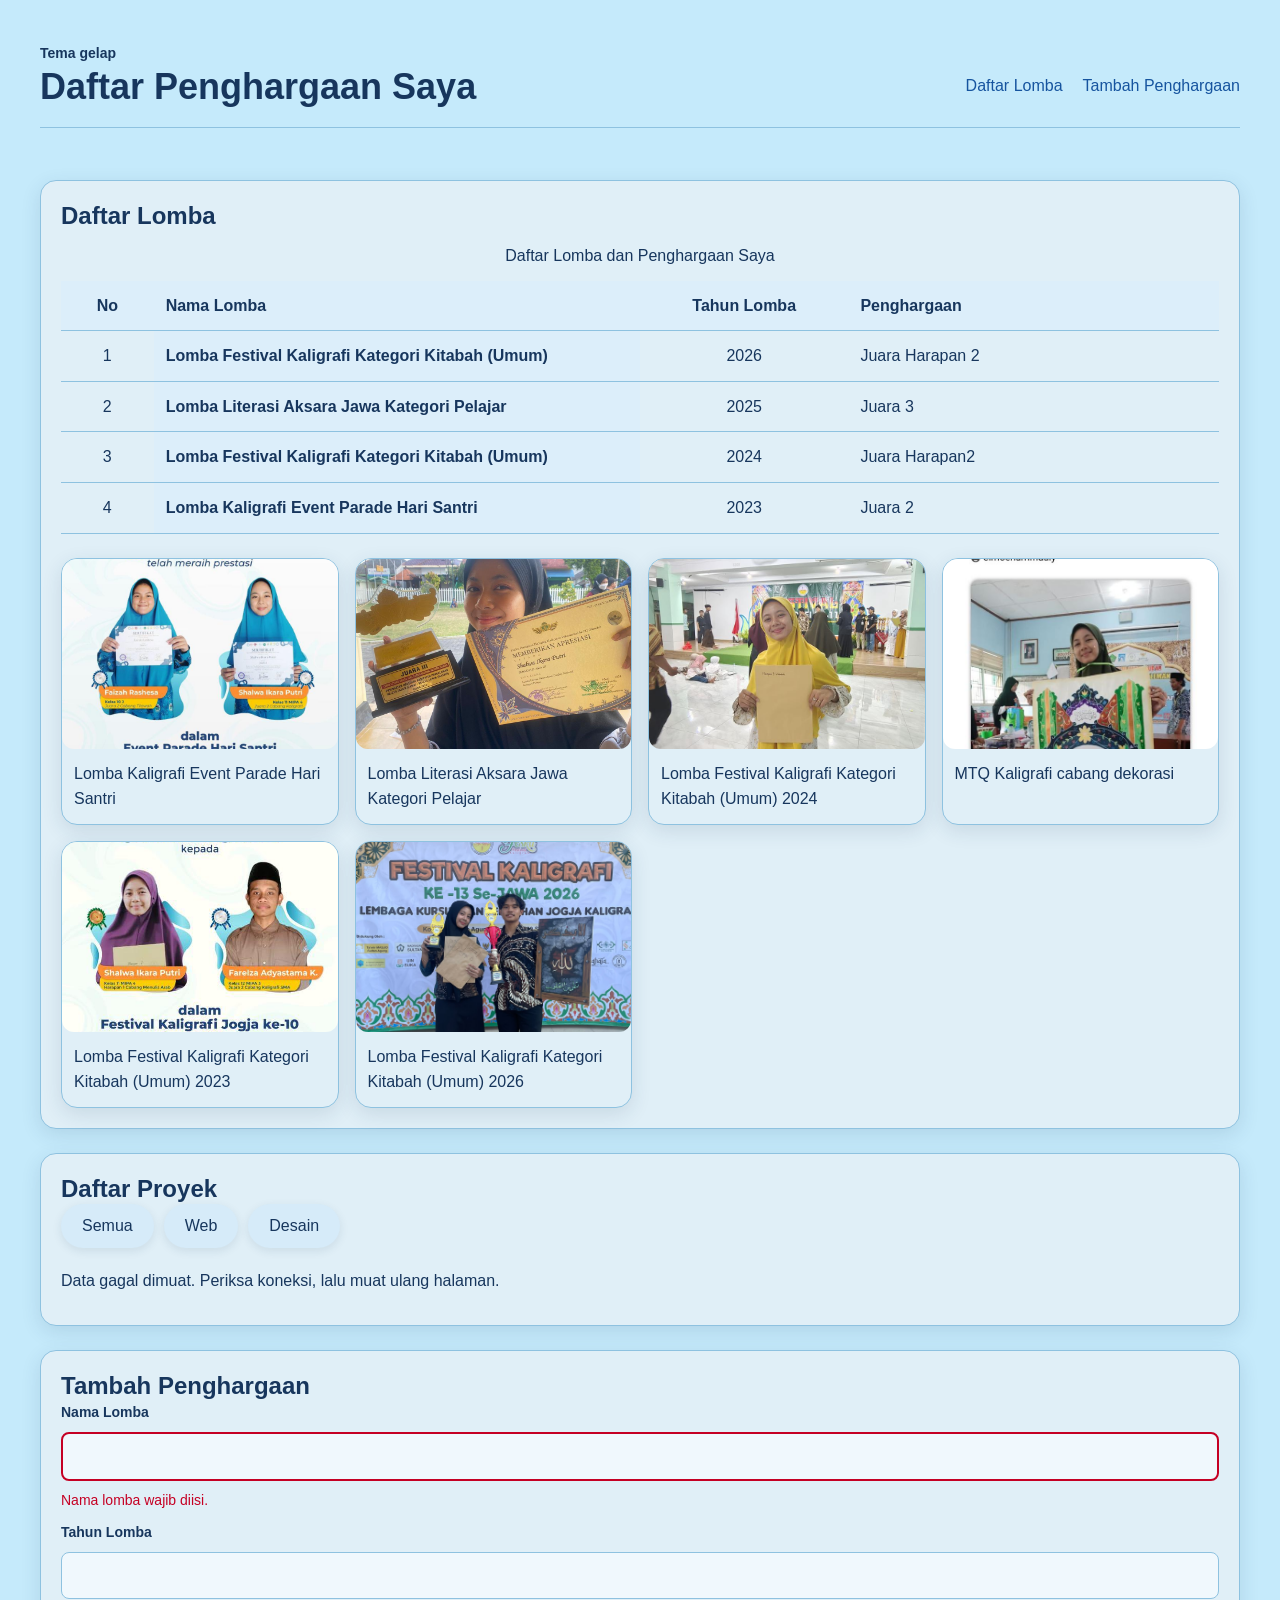
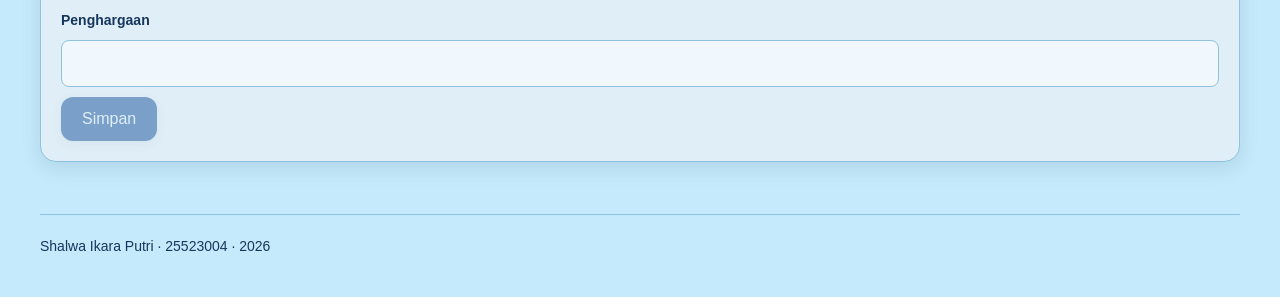
==== worksheet-p11/profil.html @ 8ad4c73e "P11 — lima modul berjalan" ====
<!DOCTYPE html>

<html lang="id">
<head>
  <meta charset="utf-8">
  <meta name="viewport" content="width=device-width, initial-scale=1.0">
  <title>Daftar Penghargaan Saya</title>

  <link rel="icon" href="data:,">
  <link rel="stylesheet" href="tokens.css">
  <link rel="stylesheet" href="base.css">
  <link rel="stylesheet" href="layout.css">
  <link rel="stylesheet" href="komponen.css">
  <link rel="stylesheet" href="tema.css">
  <link rel="stylesheet" href="responsif.css">
</head>
<body>

<div class="page">

<header>
  <input type="checkbox" id="tema" class="pengalih-tema">
  <label for="tema" class="tombol-tema">Tema gelap</label>

  <div class="header-baris">
    <h1>Daftar Penghargaan Saya</h1>

    <nav class="navbar" aria-label="Navigasi utama">
      <ul>
        <li><a href="#daftar-lomba">Daftar Lomba</a></li>
        <li><a href="#tambah-penghargaan">Tambah Penghargaan</a></li>
      </ul>
    </nav>
  </div>
</header>

  <main class="isi">

    <section class="sisi" id="daftar-lomba">
      <h2>Daftar Lomba</h2>

<div class="table-wrap">
  <table class="tabel-penghargaan">
    <caption>Daftar Lomba dan Penghargaan Saya</caption>

  <thead>
    <tr>
      <th scope="col">No</th>
      <th scope="col">Nama Lomba</th>
      <th scope="col">Tahun Lomba</th>
      <th scope="col">Penghargaan</th>
    </tr>
  </thead>

  <tbody>
    <tr>
  <td>1</td>
  <th scope="row">Lomba Festival Kaligrafi Kategori Kitabah (Umum)</th>
  <td>2026</td>
  <td>Juara Harapan 2</td>
</tr>

    <tr>
  <td>2</td>
  <th scope="row">Lomba Literasi Aksara Jawa Kategori Pelajar</th>
  <td>2025</td>
  <td>Juara 3</td>
    </tr>

    <tr>
  <td>3</td>
      <th scope="row">Lomba Festival Kaligrafi Kategori Kitabah (Umum)</th>
      <td>2024</td>
      <td>Juara Harapan2</td>
    </tr>

    <tr>
  <td>4</td>
      <th scope="row">Lomba Kaligrafi Event Parade Hari Santri</th>
      <td>2023</td>
      <td>Juara 2</td>
    </tr>
  </tbody>
  </table>
</div>

<div class="galeri-penghargaan">

  <figure class="kartu-penghargaan">
    <img src="penghargaan-1.jpeg" alt="Lomba Kaligrafi Event Parade Hari Santri">
    <figcaption>Lomba Kaligrafi Event Parade Hari Santri</figcaption>
  </figure>

  <figure class="kartu-penghargaan">
    <img src="penghargaan-2.jpeg" alt="Lomba Literasi Aksara Jawa Kategori Pelajar">
    <figcaption>Lomba Literasi Aksara Jawa Kategori Pelajar</figcaption>
  </figure>

  <figure class="kartu-penghargaan">
    <img src="penghargaan-3.jpeg" alt="Lomba Festival Kaligrafi Kategori Kitabah (Umum) 2024">
    <figcaption>Lomba Festival Kaligrafi Kategori Kitabah (Umum) 2024 </figcaption>
  </figure>

  <figure class="kartu-penghargaan">
    <img src="penghargaan-4.jpeg" alt="MTQ Kaligrafi cabang dekorasi ">
    <figcaption>MTQ Kaligrafi cabang dekorasi </figcaption>
  </figure>

  <figure class="kartu-penghargaan">
    <img src="penghargaan-5.jpeg" alt="lomba festival kaligrafi kategori kitabah (umum) 2023">
    <figcaption>Lomba Festival Kaligrafi Kategori Kitabah (Umum) 2023</figcaption>
  </figure>

  <figure class="kartu-penghargaan">
    <img src="penghargaan-6.jpeg" alt="lomba festival kaligrafi kategori kitabah (umum) 2026">
    <figcaption>Lomba Festival Kaligrafi Kategori Kitabah (Umum) 2026</figcaption>
  </figure>


</div>
    </section>

<section class="sisi" id="proyek">
  <h2>Daftar Proyek</h2>

  <div id="filter">
    <button type="button" data-kategori="semua">Semua</button>
    <button type="button" data-kategori="web">Web</button>
    <button type="button" data-kategori="desain">Desain</button>
  </div>

<p id="muat" hidden>Memuat data...</p>

<p id="kosong" hidden>Belum ada data.</p>

<ul id="daftar"></ul>
</section>

<section class="utama" id="tambah-penghargaan">
  <h2>Tambah Penghargaan</h2>


<form id="form-penghargaan" novalidate>
  <div class="form-kolom">
    <label for="nama-lomba">Nama Lomba</label>
    <input type="text" id="nama-lomba" name="nama-lomba" required>
    <small class="pesan-galat" id="galat-nama"></small>
  </div>

  <div class="form-kolom">
    <label for="tahun-lomba">Tahun Lomba</label>
    <input type="number" id="tahun-lomba" name="tahun-lomba" required>
    <small class="pesan-galat" id="galat-tahun"></small>
  </div>

  <div class="form-kolom">
    <label for="penghargaan">Penghargaan</label>
    <input type="text" id="penghargaan" name="penghargaan" required>
    <small class="pesan-galat" id="galat-penghargaan"></small>
  </div>

  <button type="submit" id="tombol-simpan" disabled>Simpan</button>
</form>

    </section>

  </main>

    <footer>
    <p>Shalwa Ikara Putri · 25523004 · 2026</p>
  </footer>

</div>

<script type="module" src="js/app.js"></script>

</body>
</html>
---- worksheet-p11/tokens.css ----
/* LAPIS 1 — primitif: nilai mentah */
:root {
  --blue-700: #1D3A8C;
  --blue-500: #2563EB;
  --gray-50: #9BD5EA;
  --gray-900: #061945;

  --space-1: 0.25rem;
  --space-2: 0.5rem;
  --space-3: 1rem;
  --space-4: 1.25rem;
  --space-6: 1.75rem;

  --radius-md: 0.75rem;
  --radius-full: 999px;

  --shadow-1: 0 2px 6px rgba(0, 0, 0, .12);

  --text-sm: 0.875rem;
  --text-md: 1rem;
  --text-xl: 1.5rem;
  --text-3xl: 2.25rem;
}

/* LAPIS 2 — semantik: peran */
:root {
  --color-bg: var(--gray-50);
  --color-fg: var(--gray-900);
  --color-surface: #FFFFFF;
  --color-border: #234F67;
  --color-primary: var(--blue-700);
  --color-danger: #C50024;
  --color-focus: var(--blue-500);

  --card-pad: var(--space-4);
  --section-gap: var(--space-6);
}
---- worksheet-p11/base.css ----
@import url('https://fonts.googleapis.com/css2?family=Poppins:wght@400;500;600;700&display=swap');

*,
*::before,
*::after {
  box-sizing: border-box;
}

* {
  margin: 0;
}

img {
  max-width: 100%;
  height: auto;
  display: block;
}

html {
  font-size: 100%;
}


body {
  font-family: 'Poppins', sans-serif;
  font-size: var(--text-md);
  line-height: 1.6;
  color: var(--color-fg);
  background: var(--color-bg);
  padding: var(--space-4);
}


h1 {
  font-size: var(--text-3xl);
  line-height: 1.15;
}

h2 {
  font-size: var(--text-xl);
  line-height: 1.25;
}

h3 {
  font-size: var(--text-md);
}

main p {
  max-width: 60ch;
}
---- worksheet-p11/layout.css ----
.page {
  display: grid;
  grid-template-rows: auto 1fr auto;
  min-height: 100dvh;
}

header {
  padding-block: var(--space-4);
  border-bottom: 1px solid var(--color-border);
}

.navbar {
  display: flex;
  gap: var(--space-4);
  align-items: center;
}


.isi {
  display: grid;
  grid-template-columns: minmax(0, 1fr);
  gap: 24px;
  align-items: start;
}

#daftar-lomba,
#proyek,
#tambah-penghargaan {
  width: 100%;
  min-width: 0;
  box-sizing: border-box;
}


.utama {
  margin-top: var(--space-6);
}

.galeri {
  display: grid;
  grid-template-columns: repeat(auto-fit, minmax(16rem, 1fr));
  gap: var(--space-4);
}

.kartu__kaki {
  display: flex;
  align-items: center;
  justify-content: space-between;
  gap: var(--space-2);
}

.sorotan {
  grid-column: span 2;
}

.papan {
  grid-row: span 2;
}

.header-baris {
  display: flex;
  align-items: center;
  justify-content: space-between;
  gap: var(--space-4);
  flex-wrap: wrap;
}

nav ul {
  display: flex;
  gap: var(--space-4);
  list-style: none;
  padding: 0;
}

nav a {
  color: var(--color-primary);
  text-decoration: none;
}

nav a:hover {
  text-decoration: underline;
}

main {
  gap: var(--section-gap);
  padding-block: var(--space-6);
}

.katalog {
  display: flex;
  flex-wrap: wrap;
  gap: var(--space-4);
}

.kartu {
  flex: 1 1 16rem;
  background: var(--color-surface);
  border: 1px solid var(--color-border);
  border-radius: var(--radius-md);
  box-shadow: var(--shadow-1);
  padding: var(--card-pad);
}

.galeri .kartu {
  display: grid;
  align-content: start;
  min-height: 14rem;
}

.kartu__isi {
  min-width: 0;
}

.kartu__judul {
  overflow-wrap: anywhere;
}

table {
  width: 100%;
}

th,
td {
  padding: var(--space-2);
  overflow-wrap: break-word;
}

footer {
  margin-top: var(--space-6);
  padding-block: var(--space-4);
  border-top: 1px solid var(--color-border);
  color: var(--color-fg);
  font-size: var(--text-sm);
}


@media (max-width: 600px) {
  .isi {
    grid-template-columns: minmax(0, 1fr);
    gap: 24px;
  }

  .sisi,
  .utama {
    min-width: 0;
    width: 100%;
  }

  .table-wrap {
    width: 100%;
    overflow-x: auto;
  }

  table {
    width: 100%;
    min-width: 500px;
    table-layout: auto;
  }

  th,
  td {
    overflow-wrap: anywhere;
  }

  .galeri-penghargaan {
    grid-template-columns: repeat(2, minmax(0, 1fr));
  }

  .kartu-penghargaan img {
    width: 100%;
    height: auto;
  }
}


  .sisi,
  .utama {
    min-width: 0;
  }

  table {
    width: 100%;
    table-layout: fixed;
  }

  th,
  td {
    overflow-wrap: anywhere;
  }

  figure img {
    max-width: 100%;
    height: auto;
  }

  
#daftar-lomba .table-wrap {
  margin-bottom: 24px;
}

#daftar-lomba .galeri-penghargaan {
  margin-top: 24px;
}
---- worksheet-p11/komponen.css ----
.form-kolom {
  display: flex;
  flex-direction: column;
  gap: var(--space-2);
}

label {
  font-size: var(--text-sm);
  font-weight: 600;
}

input,
select,
textarea {
  font: inherit;
  padding: var(--space-2) var(--space-3);
  border: 1px solid var(--color-border);
  border-radius: var(--radius-md);
  background: var(--color-surface);
  color: var(--color-fg);
}

button {
  font: inherit;
  padding: var(--space-2) var(--space-4);
  border: 1px solid transparent;
  border-radius: var(--radius-md);
  background: var(--color-primary);
  color: var(--color-surface);
  cursor: pointer;
}

:focus-visible {
  outline: 2px solid var(--color-focus);
  outline-offset: 2px;
}

input:user-invalid {
  border-color: var(--color-danger);
  border-width: 2px;
}

.pesan-galat {
  display: none;
  color: var(--color-danger);
  font-size: var(--text-sm);
}

.form-kolom:has(input:user-invalid) .pesan-galat {
  display: block;
}


#proyek {
  margin-top: 24px;
  padding: 24px;
  overflow: hidden;
}

#filter {
  display: flex;
  flex-wrap: wrap;
  gap: 10px;
  margin-bottom: 16px;
}

#daftar {
  padding-left: 24px;
  margin: 0;
}

#daftar li {
  margin-bottom: 16px;
  overflow-wrap: anywhere;
}

#daftar h3 {
  margin: 0 0 8px;
}

#daftar p {
  margin: 4px 0;
}

#kosong {
  margin: 12px 0;
}


#tambah-penghargaan form {
  display: grid;
  grid-template-columns: minmax(0, 1fr);
  gap: 10px;
}

#tambah-penghargaan input {
  width: 100%;
  max-width: 100%;
  box-sizing: border-box;
}

#tambah-penghargaan button {
  justify-self: start;
}


/* Susunan utama halaman */
.isi {
  display: flex;
  flex-direction: column;
  gap: 24px;
  align-items: stretch;
}

#daftar-lomba,
#proyek,
#tambah-penghargaan {
  width: 100%;
  min-width: 0;
  margin: 0;
  box-sizing: border-box;
}

/* Galeri penghargaan */
.galeri-penghargaan {
  display: grid;
  grid-template-columns: repeat(3, minmax(0, 1fr));
  gap: 16px;
  margin-top: 24px;
}

.kartu-penghargaan {
  min-width: 0;
  margin: 0;
}

.kartu-penghargaan img {
  display: block;
  width: 100%;
  height: auto;
  border-radius: var(--radius-md);
}

@media (max-width: 600px) {
  .galeri-penghargaan {
    grid-template-columns: repeat(2, minmax(0, 1fr));
  }
}


/* Tabel penghargaan */
.table-wrap {
  width: 100%;
  overflow-x: auto;
}

.tabel-penghargaan {
  width: 100%;
  table-layout: fixed;
  border-collapse: collapse;
  text-align: left;
}

.tabel-penghargaan caption {
  padding: 12px;
  font-weight: 500;
  text-align: center;
}

.tabel-penghargaan th,
.tabel-penghargaan td {
  padding: 12px 10px;
  vertical-align: middle;
  overflow-wrap: anywhere;
}

.tabel-penghargaan th:nth-child(1),
.tabel-penghargaan td:nth-child(1) {
  width: 8%;
  text-align: center;
}

.tabel-penghargaan th:nth-child(2),
.tabel-penghargaan td:nth-child(2) {
  width: 42%;
}

.tabel-penghargaan th:nth-child(3),
.tabel-penghargaan td:nth-child(3) {
  width: 18%;
  text-align: center;
}

.tabel-penghargaan th:nth-child(4),
.tabel-penghargaan td:nth-child(4) {
  width: 32%;
}

#filter button.aktif {
  outline: 3px solid var(--color-focus);
  outline-offset: 2px;
}


.pesan-galat {
  display: block;
  min-height: 1em;
}

.pesan-galat:empty {
  display: none;
}

input[aria-invalid="true"] {
  border-color: var(--color-danger);
  border-width: 2px;
}

#tombol-simpan:disabled {
  opacity: 0.5;
  cursor: not-allowed;
}
---- worksheet-p11/tema.css ----
/* TEMA GELAP */

@media (prefers-color-scheme: dark) {
  :root {
    --color-bg: #0F172A;
    --color-fg: #E2E8F0;
    --color-surface: #1E293B;
    --color-border: #334155;
    --color-primary: #7DA9F7;
    --color-danger: #FF8A8A;
    --color-focus: #FFC000;

    --shadow-1: 0 1px 3px rgba(0, 0, 0, .45);
  }
}

/* Pengalih tema manual */

.pengalih-tema {
  position: absolute;
  opacity: 0;
  pointer-events: none;
}

/* Tema gelap saat checkbox dicentang */

:root:has(#tema:checked) {
  --color-bg: #0F172A;
  --color-fg: #E2E8F0;
  --color-surface: #1E293B;
  --color-border: #334155;
  --color-primary: #7DA9F7;
  --color-danger: #FF8A8A;
  --color-focus: #FFC000;
}



/* Perbaikan warna tabel tema gelap */
:root:has(#tema:checked) .tabel-penghargaan th {
  background: #263750;
  color: #ffffff;
}

:root:has(#tema:checked) .tabel-penghargaan td {
  background: #1E293B;
  color: #E2E8F0;
}

:root:has(#tema:checked) .tabel-penghargaan th,
:root:has(#tema:checked) .tabel-penghargaan td {
  border-color: #334155;
}


/* Filter dan kartu proyek saat tema gelap */
:root:has(#tema:checked) #filter button {
  background: #1E293B;
  color: #E2E8F0;
  border: 1px solid #334155;
}

:root:has(#tema:checked) #filter button:hover,
:root:has(#tema:checked) #filter button.aktif {
  background: #334155;
  color: #FFFFFF;
}

:root:has(#tema:checked) #daftar li {
  background: #1E293B;
  color: #E2E8F0;
  border: 1px solid #334155;
  box-shadow: 0 4px 12px rgba(0, 0, 0, 0.2);
}
---- worksheet-p11/responsif.css ----
/* Tema biru soft */
:root {
  --color-bg: #c5eafb;
  --color-fg: #17365d;
  --color-surface: #e0eff7;
  --color-border: #8ec2e0;
  --color-primary: #16549f;
  --shadow-1: 0 6px 20px rgba(23, 54, 93, .12);
}

/* Dasar halaman */
body {
  margin: 0;
  background: var(--color-bg);
  color: var(--color-fg);
  font-family: Arial, sans-serif;
  line-height: 1.6;
}

.page {
  width: min(1200px, calc(100% - 24px));
  margin: auto;
}

/* Susunan bagian */
.isi {
  display: flex;
  flex-direction: column;
  gap: 24px;
  margin-top: 24px;
}

#daftar-lomba,
#proyek,
#tambah-penghargaan,
.kartu,
.kartu-penghargaan,
#daftar li {
  min-width: 0;
  padding: 20px;
  background: var(--color-surface);
  border: 1px solid var(--color-border);
  border-radius: 16px;
  box-shadow: var(--shadow-1);
  box-sizing: border-box;
  transition: .2s ease;
}

.kartu:hover,
.kartu-penghargaan:hover,
#daftar li:hover {
  transform: translateY(-4px);
  box-shadow: 0 12px 28px rgba(23, 54, 93, .18);
}

/* Tabel */
.table-wrap {
  max-width: 100%;
  overflow-x: auto;
}

.tabel-penghargaan {
  width: 100%;
  min-width: 560px;
  border-collapse: collapse;
}

.tabel-penghargaan th,
.tabel-penghargaan td {
  padding: 12px;
  border-bottom: 1px solid var(--color-border);
  overflow-wrap: anywhere;
}

.tabel-penghargaan th {
  background: #dceefa;
}

/* Galeri foto */
.galeri-penghargaan {
  display: grid;
  grid-template-columns: repeat(4, minmax(0, 1fr));
  gap: 16px;
  margin-top: 24px;
}

.kartu-penghargaan {
  padding: 0;
  overflow: hidden;
}

.kartu-penghargaan img {
  display: block;
  width: 100%;
  height: 190px;
  object-fit: cover;
}

.kartu-penghargaan figcaption {
  padding: 12px;
}

/* Daftar proyek */
#filter {
  display: flex;
  flex-wrap: wrap;
  gap: 10px;
  margin-bottom: 20px;
}

#filter button {
  border-radius: 999px;
  background: #d6ebf9;
  color: var(--color-fg);
}

#filter button.aktif,
#filter button:hover {
  background: var(--color-primary);
  color: white;
}

#daftar {
  display: grid;
  grid-template-columns: repeat(3, minmax(0, 1fr));
  gap: 16px;
  padding: 0;
  list-style: none;
}

#daftar li {
  overflow-wrap: anywhere;
}

/* Form */
input,
select,
textarea {
  max-width: 100%;
  box-sizing: border-box;
  background: #f0f8fd;
  color: var(--color-fg);
  border: 1px solid var(--color-border);
  border-radius: 8px;
  padding: 10px;
}

button {
  cursor: pointer;
  box-shadow: 0 3px 10px rgba(23, 54, 93, .10);
}

footer {
  margin-top: 24px;
  padding-block: 20px;
  border-top: 1px solid var(--color-border);
}

/* Tablet */
@media (max-width: 900px) {
  .galeri-penghargaan {
    grid-template-columns: repeat(2, minmax(0, 1fr));
  }

  #daftar {
    grid-template-columns: repeat(2, minmax(0, 1fr));
  }
}

/* HP */
@media (max-width: 600px) {
  #daftar-lomba,
  #proyek,
  #tambah-penghargaan {
    padding: 14px;
  }

  #daftar {
    grid-template-columns: 1fr;
  }

  #tambah-penghargaan form {
    grid-template-columns: 1fr;
  }

  .kartu-penghargaan img {
    height: 150px;
  }
}
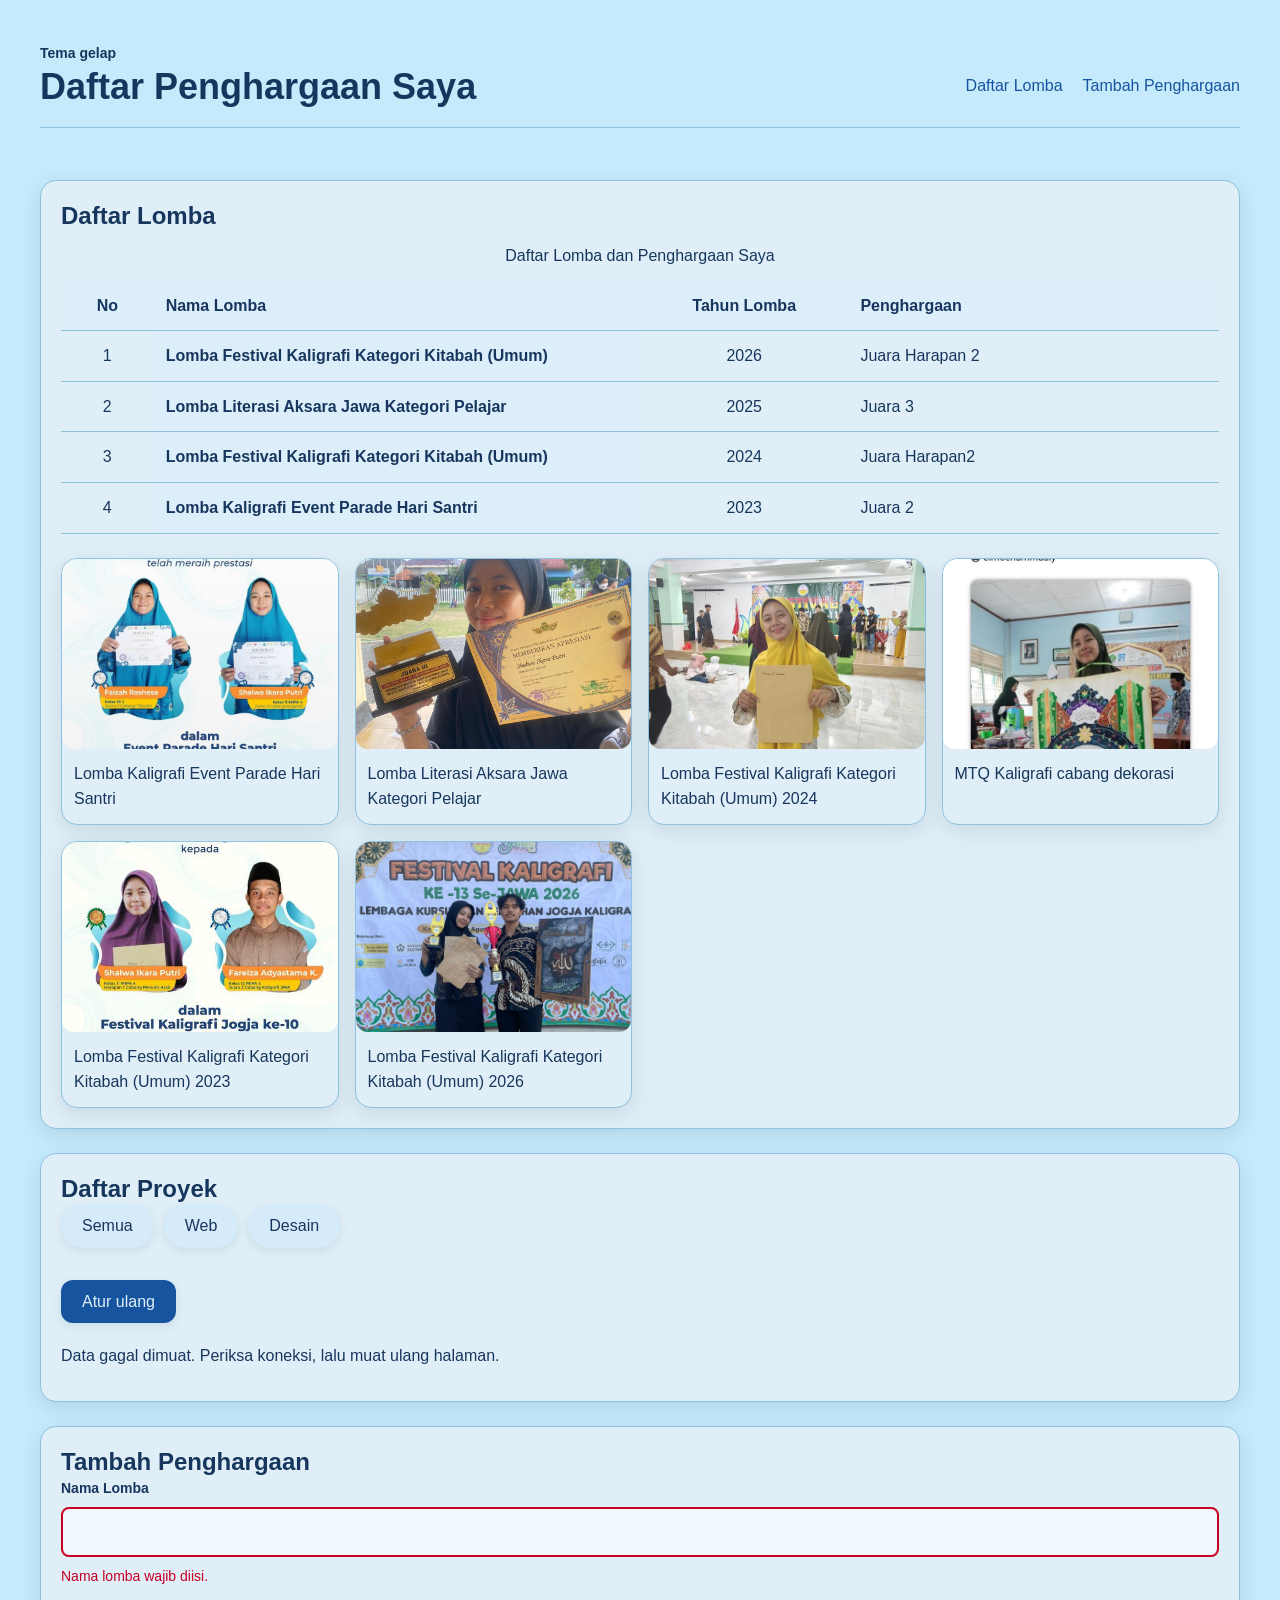
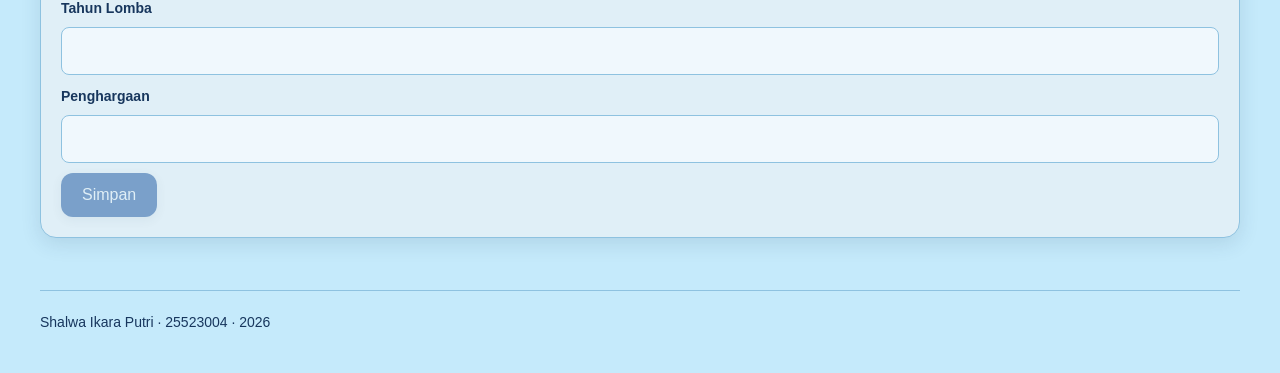
==== commit afa984be: "P11 - menangani simpanan rusak" ====
--- a/worksheet-p11/profil.html
+++ b/worksheet-p11/profil.html
@@ -123,11 +123,15 @@
 <section class="sisi" id="proyek">
   <h2>Daftar Proyek</h2>
 
-  <div id="filter">
-    <button type="button" data-kategori="semua">Semua</button>
-    <button type="button" data-kategori="web">Web</button>
-    <button type="button" data-kategori="desain">Desain</button>
-  </div>
+  
+<div id="filter">
+  <button type="button" data-kategori="semua">Semua</button>
+  <button type="button" data-kategori="web">Web</button>
+  <button type="button" data-kategori="desain">Desain</button>
+</div>
+
+<button type="button" id="atur-ulang">Atur ulang</button>
+
 
 <p id="muat" hidden>Memuat data...</p>
 
--- a/worksheet-p11/komponen.css
+++ b/worksheet-p11/komponen.css
@@ -220,3 +220,8 @@
   opacity: 0.5;
   cursor: not-allowed;
 }
+
+#atur-ulang {
+  margin-top: 12px;
+  margin-bottom: 8px;
+}
